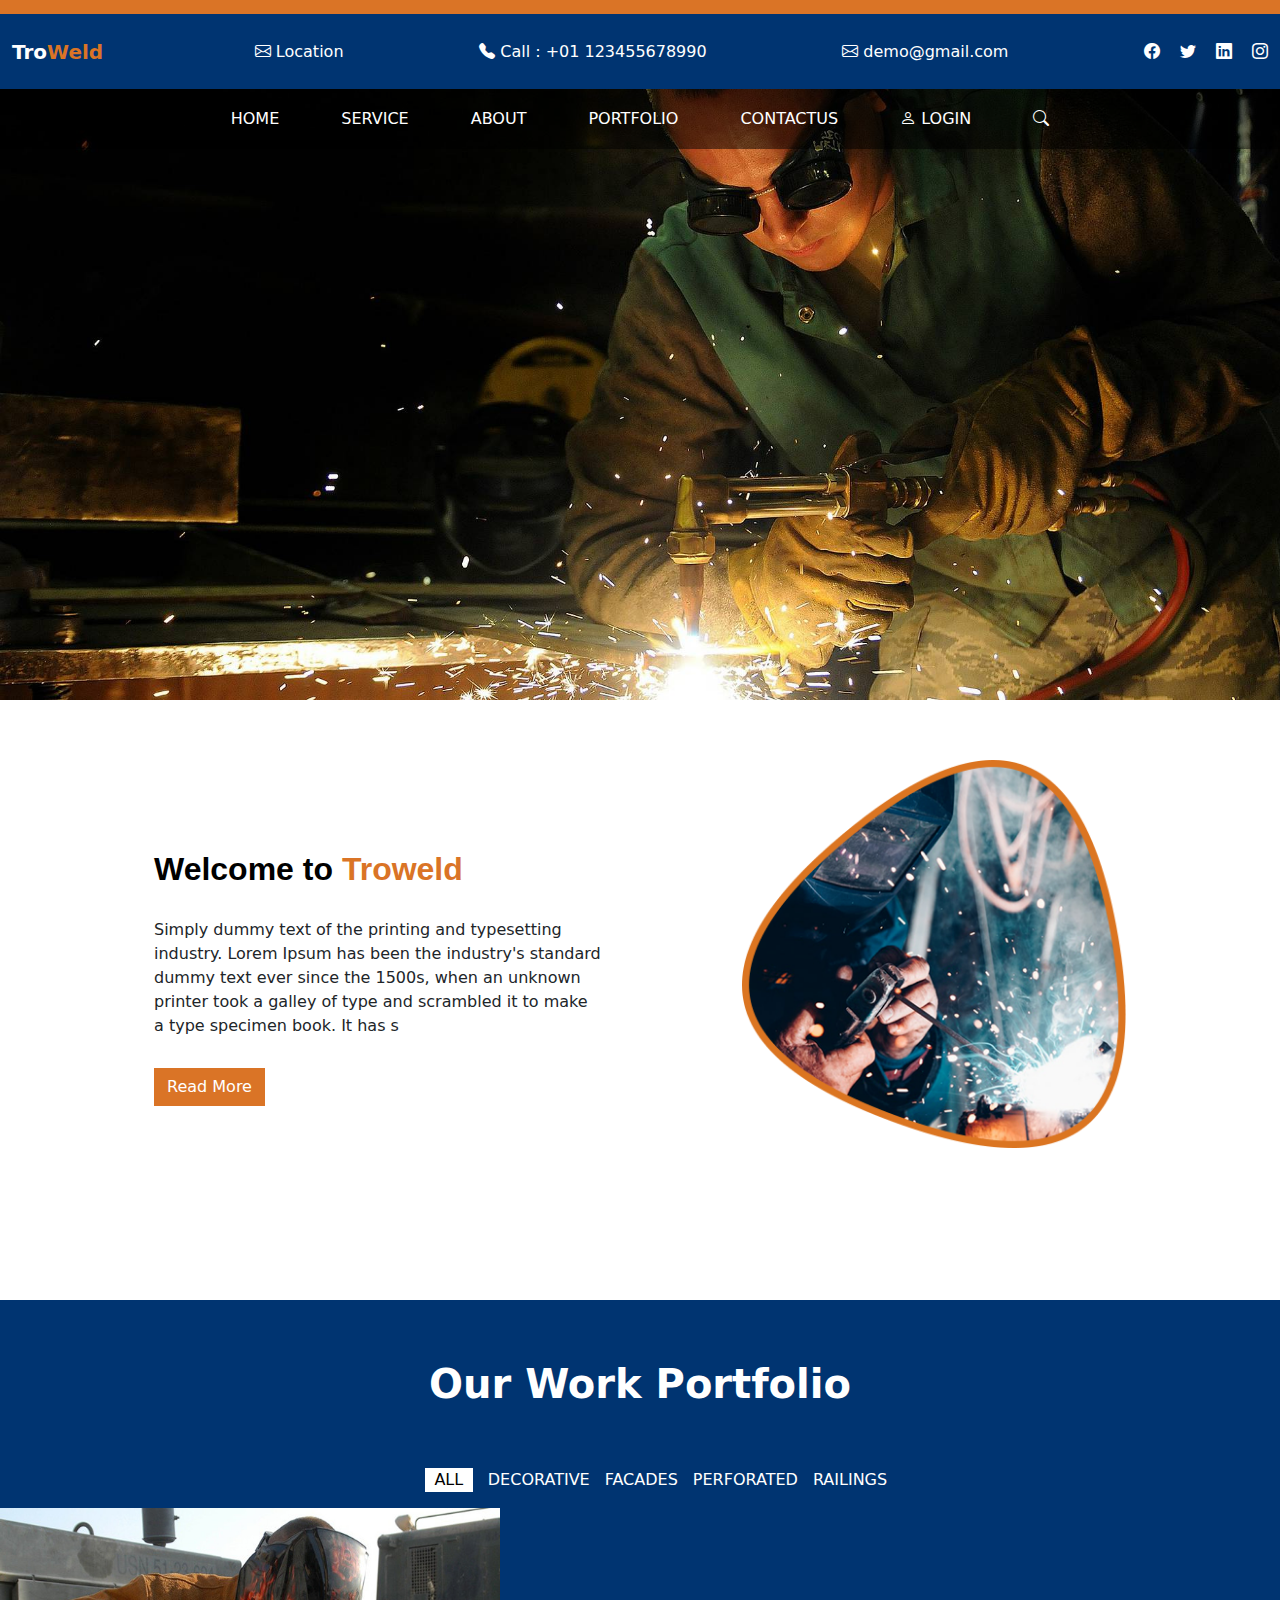
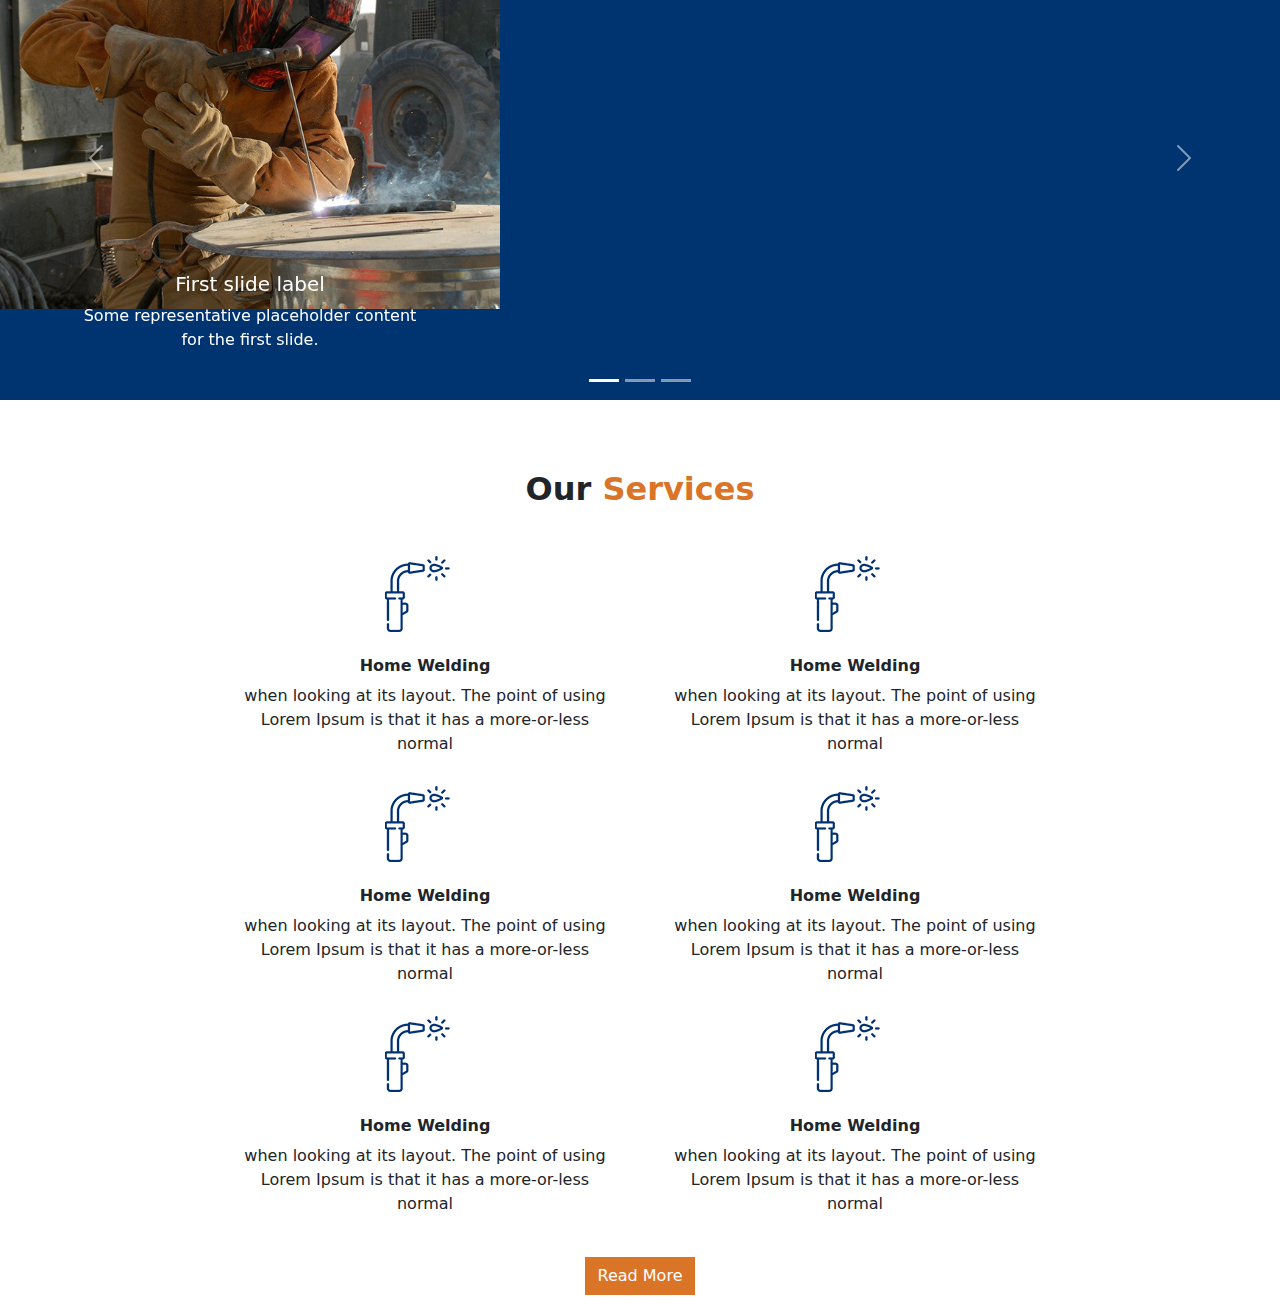
==== index.html @ 68d6c7ae "Rename demo.html to index.html" ====
<!DOCTYPE html>
<html lang="en">
<head>
    <meta charset="UTF-8">
    <meta name="viewport" content="width=device-width, initial-scale=1.0">
    <title>demo</title>
    <link href="https://cdn.jsdelivr.net/npm/bootstrap@5.3.1/dist/css/bootstrap.min.css" rel="stylesheet" integrity="sha384-4bw+/aepP/YC94hEpVNVgiZdgIC5+VKNBQNGCHeKRQN+PtmoHDEXuppvnDJzQIu9" crossorigin="anonymous">
    <link rel="stylesheet" href="./css/bootstrap.min.css">
    <link rel="stylesheet" href="./demo.css">
    <!-- Bootstrap Font Icon CSS -->
    <link rel="stylesheet" href=
"https://cdn.jsdelivr.net/npm/bootstrap-icons@1.5.0/font/bootstrap-icons.css" />

<link rel="stylesheet" href="https://cdnjs.cloudflare.com/ajax/libs/font-awesome/6.4.2/css/all.min.css" integrity="sha512-z3gLpd7yknf1YoNbCzqRKc4qyor8gaKU1qmn+CShxbuBusANI9QpRohGBreCFkKxLhei6S9CQXFEbbKuqLg0DA==" crossorigin="anonymous" referrerpolicy="no-referrer" />



</head>
<body>


 
  <div class="container-fluid-well">
    <div class="section1">

    
     <div class="top" style="height: 14px; background-color:#da7426;"> </div>
  
    <nav class="navbar">
      <div class="container-fluid">
        
          <a class="navbar-brand" href="#"><span  id="navbarbrand" style="color: #ffff; font-weight: bold;">Tro</span><span 
            style="color:#da7426;font-weight: bold;">Weld</span></a>
        <span class="navbar-text">
          <a class="nav-link" aria-current="page" href="#"><i class="bi bi-envelope"> </i>Location</a>
        </span>
        <span class="navbar-text">
          <a class="nav-link" href="#"><i class="bi bi-telephone-fill"> </i> Call : +01 123455678990 </a>
        </span>
        <span class="navbar-text">
          <a class="nav-link" href="#"><i class="bi bi-envelope"></i> demo@gmail.com </a>
        </span>
       <div class="icons">
        <span class="navbar-text d-flex">
          <a class="nav-link" href="#"><i class="bi bi-facebook"></i></a>
          <a class="nav-link" href="#"><i class="bi bi-twitter"></i></a>
          <a class="nav-link" href="#"><i class="bi bi-linkedin"></i></a>
          <a class="nav-link" href="#"><i class="bi bi-instagram"></i></a>
        </span>
      </div>
      
      </div>
    </nav>
    <nav>
    <div class="navitems">
      <ul class="nav justify-content-center ">
        <li class="nav-item">
          <a class="nav-link active" aria-current="page" href="#">HOME</a>
        </li>
        <li class="nav-item">
          <a class="nav-link" href="#">SERVICE</a>
        </li>
        <li class="nav-item">
          <a class="nav-link" href="#">ABOUT</a>
        </li>
        <li class="nav-item">
          <a class="nav-link" href="#">PORTFOLIO</a>
        </li>
        <li class="nav-item">
          <a class="nav-link" href="#">CONTACTUS</a>
        </li>
        <li class="nav-item">
          <a class="nav-link" href="#"><i class="bi bi-person" ></i> </i>LOGIN</a>
        </li>
        <li class="nav-item">
          <a class="nav-link" href="#"><i class="bi bi-search"></i>  </i></a>
        </li>
      </ul>
      
    </div>
  </nav>
  </div>

  <div class="section2">
   
      <div class="left">
        <div class="head"> <h2 style="font-weight: bold;">Welcome to <span style="color: #da7426;">Troweld</span> </h2></div>
        <div class="para">Simply dummy text of the printing and typesetting industry. Lorem Ipsum has been the industry's standard dummy text ever since the 1500s, when an unknown printer took a galley of type and scrambled it to make a type specimen book. It has s</div>
        <div class="read"><a type="button" class="btn">Read More</a></div>
      </div>
      <div class="right"></div>
  </div>

  <div class="section3">
    
    <div class="sec3head"> <h1>Our Work Portfolio</h1></div>
    
    <div class="sec3links d-flex justify-content-center">
      
      <ul class="list">
        
        <span class="all"><a style="color: black;" href="#">ALL</a></span>
    
        <li><a href="">DECORATIVE</a></li>
        <li><a href="">FACADES</a></li>
        <li><a href="">PERFORATED</a></li>
        <li><a href="">RAILINGS</a></li>
      </ul>
    </div>

    <div id="carouselExampleCaptions" class="carousel slide">
      <div class="carousel-indicators">
        <button type="button" data-bs-target="#carouselExampleCaptions" data-bs-slide-to="0" class="active" aria-current="true" aria-label="Slide 1"></button>
        <button type="button" data-bs-target="#carouselExampleCaptions" data-bs-slide-to="1" aria-label="Slide 2"></button>
        <button type="button" data-bs-target="#carouselExampleCaptions" data-bs-slide-to="2" aria-label="Slide 3"></button>
      </div>
      <div class="carousel-inner">
        <div class="carousel-item active">
          <img src="./images/p1.jpg" class="d-block w-100" alt="...">
          <div class="carousel-caption d-none d-md-block">
            <h5>First slide label</h5>
            <p>Some representative placeholder content for the first slide.</p>
          </div>
        </div>
        <div class="carousel-item">
          <img src="./images/p2.jpg" class="d-block w-100" alt="...">
          <div class="carousel-caption d-none d-md-block">
            <h5>Second slide label</h5>
            <p>Some representative placeholder content for the second slide.</p>
          </div>
        </div>
        <div class="carousel-item">
          <img src="./images/p3.jpg" class="d-block w-100" alt="...">
          <div class="carousel-caption d-none d-md-block">
            <h5>Third slide label</h5>
            <p>Some representative placeholder content for the third slide.</p>
          </div>
        </div>
      </div>
      <button class="carousel-control-prev" type="button" data-bs-target="#carouselExampleCaptions" data-bs-slide="prev">
        <span class="carousel-control-prev-icon" aria-hidden="true"></span>
        <span class="visually-hidden">Previous</span>
      </button>
      <button class="carousel-control-next" type="button" data-bs-target="#carouselExampleCaptions" data-bs-slide="next">
        <span class="carousel-control-next-icon" aria-hidden="true"></span>
        <span class="visually-hidden">Next</span>
      </button>
    </div>

  </div>

  <div class="section4">

    <div class="sec4head" > <h2 style="font-weight: bold;">Our <span style="color: #da7426;">Services</span></h2></div>

    <div class="container">
    
    <div class="row">
      
      <div class="col-4">
        <div class="box">
          <div class="sec4img">
            <img src="./images/s1.png" alt="s1">
          </div>
             <div class="sec4card">
              <h6>Home Welding</h6>
              <p>when looking at its layout. The point of using Lorem Ipsum is that it has a more-or-less normal</p>
             </div>
          </div>
      </div>
      <div class="col-4">
        <div class="box">
          <div class="sec4img">
            <img src="./images/s1.png" alt="s1">
          </div>
             <div class="sec4card">
              <h6>Home Welding</h6>
              <p>when looking at its layout. The point of using Lorem Ipsum is that it has a more-or-less normal</p>
             </div>
          </div>
      </div>
      <div class="col-4">
        <div class="box">
          <div class="sec4img">
            <img src="./images/s1.png" alt="s1">
          </div>
             <div class="sec4card">
              <h6>Home Welding</h6>
              <p>when looking at its layout. The point of using Lorem Ipsum is that it has a more-or-less normal</p>
             </div>
          </div>
      </div>
      <div class="col-4">
        <div class="box">
          <div class="sec4img">
            <img src="./images/s1.png" alt="s1">
          </div>
             <div class="sec4card">
              <h6>Home Welding</h6>
              <p>when looking at its layout. The point of using Lorem Ipsum is that it has a more-or-less normal</p>
             </div>
          </div>
      </div>
      <div class="col-4">
        <div class="box">
          <div class="sec4img">
            <img src="./images/s1.png" alt="s1"></div>
             <div class="sec4card">
              <h6>Home Welding</h6>
              <p>when looking at its layout. The point of using Lorem Ipsum is that it has a more-or-less normal</p>
             </div>
          </div>
      </div>
      <div class="col-4">
        <div class="box">
          <div class="sec4img">
            <img src="./images/s1.png" alt="s1">
          </div>
             <div class="sec4card">
              <h6>Home Welding</h6>
              <p>when looking at its layout. The point of using Lorem Ipsum is that it has a more-or-less normal</p>
             </div>
          </div>
      </div>
    </div>
  <div class="sec4btn"><button class="btn">Read More</button></div>
  </div>
  </div>





      <script src="https://cdn.jsdelivr.net/npm/bootstrap@5.3.1/dist/js/bootstrap.bundle.min.js" integrity="sha384-HwwvtgBNo3bZJJLYd8oVXjrBZt8cqVSpeBNS5n7C8IVInixGAoxmnlMuBnhbgrkm" crossorigin="anonymous"></script>
<script src="./js/bootstrap.min.js"></script>
</body>
</html>
---- demo.css ----
/* section1 starts here */

.section1
{
    width: 100%;
    height: 700px;
    background-image: url(./images/hero-bg.jpg);
    background-size: cover;
    
}
   /* Menubar and Navbar */
   
.nav-link:hover
{
 color: #da7426;
}
.nav
{
  background-color: rgb(0,0,0,0.5);
  color: #ffffff;
  height: 60px;
  align-items: center;
  gap: 30px;
  font-weight: 400;
}

.nav a
{
  color: #ffffff;
}

.navbar 
{
    background-color: #003471;
    height: 75px;
   
}



.navbar span
{
  gap: 20px;
  
}

.navbar a{
  color: #ffffff;
}

.navbar span :hover
{
  color: #da7426;
}

/* section1 ends */

/* section2  */

.section2
{
  width: 100%;
  height: 600px;
  background-color: #ffff;
  display: flex;
  gap: 40px;
  align-items: center;
  justify-content: center;

}

.left
{
  width: 35%;
  height: 50%;
  background-color: #ffffff;
 
}

.head
{
width: auto;
color: black;
font-family: Arial, Helvetica, sans-serif;
justify-content: end;

}

.para
{
width: auto;
margin-top: 30px;


} 
.read .btn
{
   /* padding-top:  10px;
  background-color: #da7426;
  text-align: center;
  color: #ffffff;
  width: 100px; 
  height: 50px;  */
  margin-top: 30px;
 background-color: #da7426;
 color: #ffffff;
 border-radius: 0%;
}

.btn:hover 
{
  background-color: #ffffff;
  color:#da7426;
  border-color: #da7426;
  
}


.right
{
 
  width: 30%;
  height: 80%;
  background-image:url(./images/about-img.png);
  background-size: 50%;
  background-repeat: no-repeat;
  background-size: contain;
  margin-left: 100px;
 
  
}

/* section2 ends */

/* section3 */

.section3
{
  height: 700px;
  width: 100%;
  background-color: #003471;
}

.section3 h1
{
  display: flex;
  justify-content: center;
  font-weight: bold;
  padding-top: 60px;
  color: #ffffff;

}

.section3 ul
{
  list-style-type: none;
  display: flex;
  


}

.section3 ul a
{
  text-decoration: none;
  color: #ffffff;
}

.all 
{
  text-decoration: none;
  background-color: #ffffff;
  padding-left: 0.6rem;
  padding-right: 0.6rem;

}
.list
{
  gap: 15px;
}
.sec3links
{
  margin-top: 60px;
}

.carousel-item
{
  height: 500px;
  width: 500px;
  
}

/* section3 ends */

/* section4 */
.section4
{
  width: 100%;
  height: 800px;
}

.sec4head
{
  margin-top: 70px;
  display: flex;
  justify-content: center;
  
}

.container
{
  
  margin-top: 40px;
 
}

.row
{
  
  /* height: 430px; */
  display: flex;
  grid-template-columns: auto auto auto;
  gap: 30px;
  justify-content: center;
  /* align-items: center; */
}
 

.col-4
{
display: flex;
background-color:#ffffff;

width: 400px;
height: 200px;


}

.btn
{
  background-color: #da7426;
  border-radius: 0%;
  color: #ffffff;
  

}

.sec4btn
{
  width: 100%;
  height: 20px;
  margin-top: 50px;
  display: flex;
  justify-content: center;
  align-items: center;
}



.sec4img
{
  width: 80px;
  height: 80px;
  margin: 0 auto;
  align-items: center;
  justify-content: center;
  
}

.sec4card
{
  width: 100%;
  height: 200px;
  background-color: #ffff;
  justify-content: center;
  align-items: center;
  text-align: center;

}

.sec4card h6 
{
  margin-top: 20px;
  font-weight: bold;

}
.sec4card p
{
  text-align: center;

 
}

.box :hover
{
  background-color: #da7426;
}
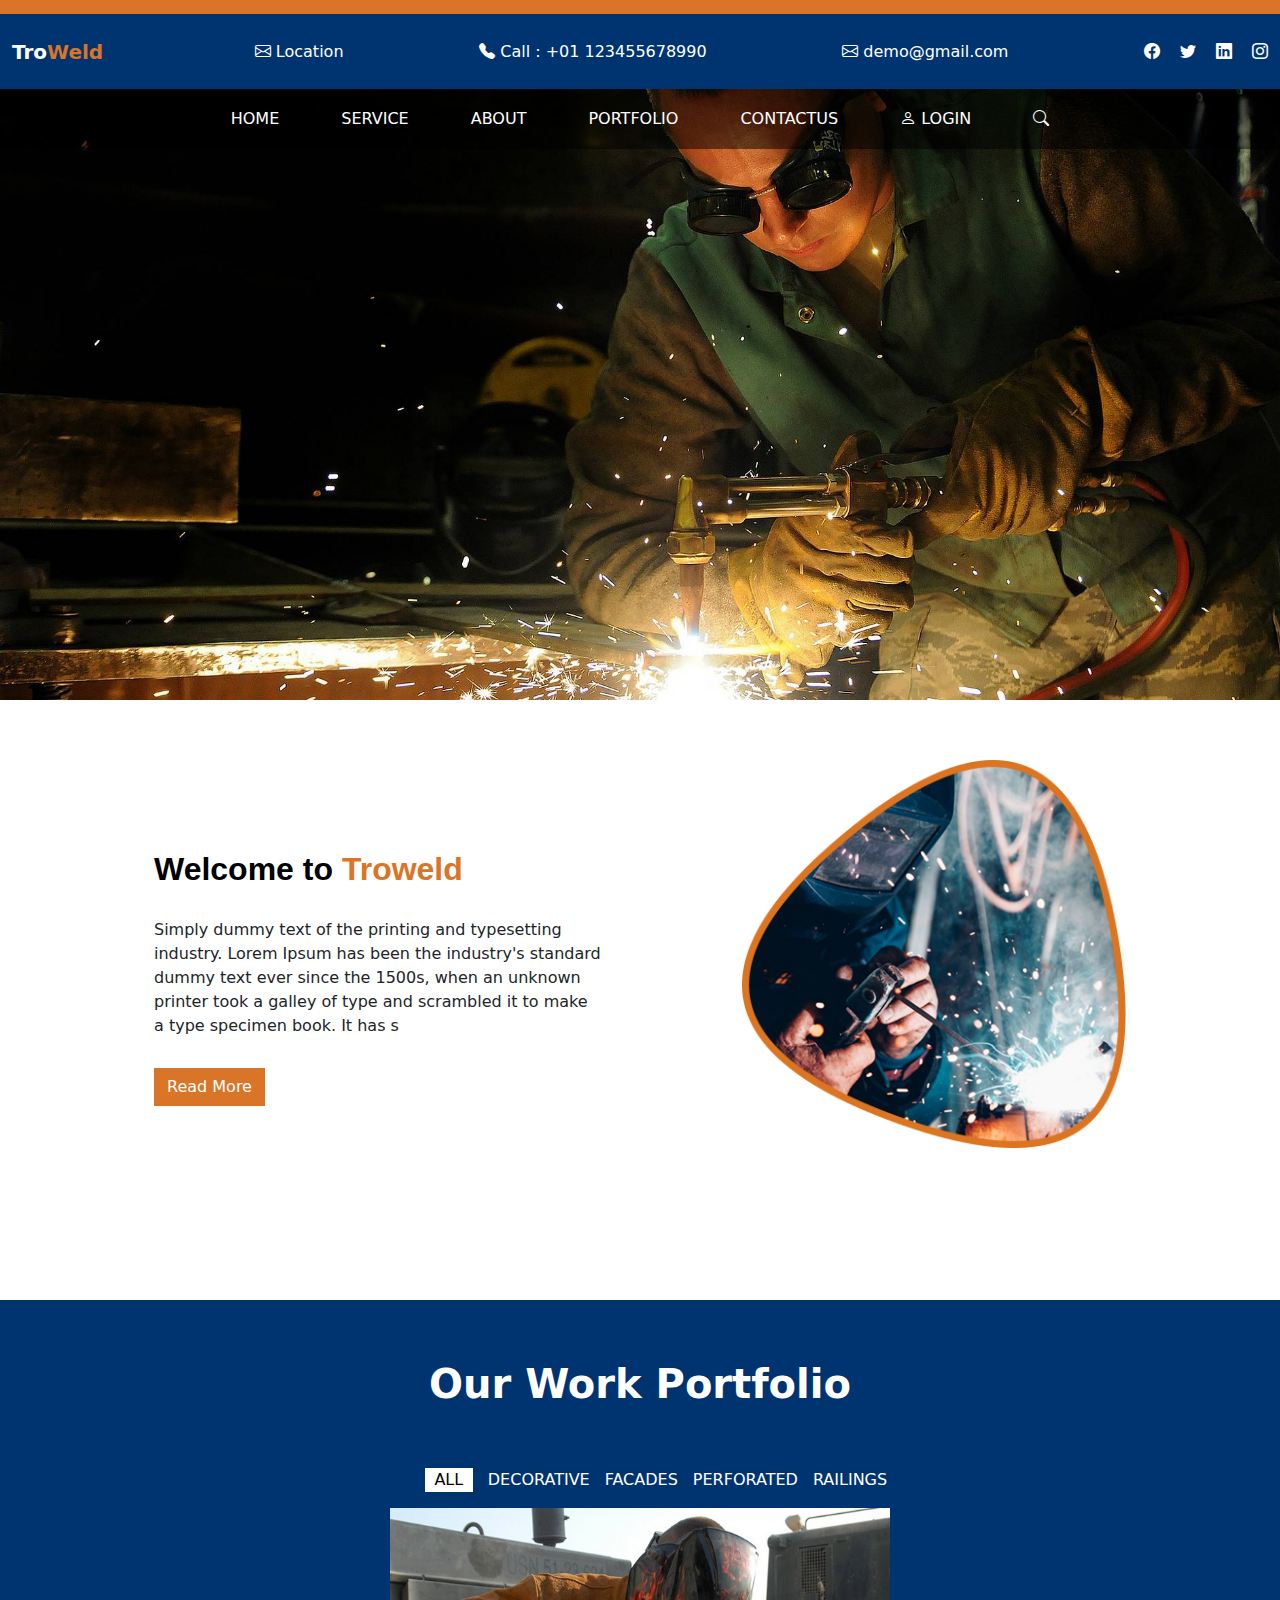
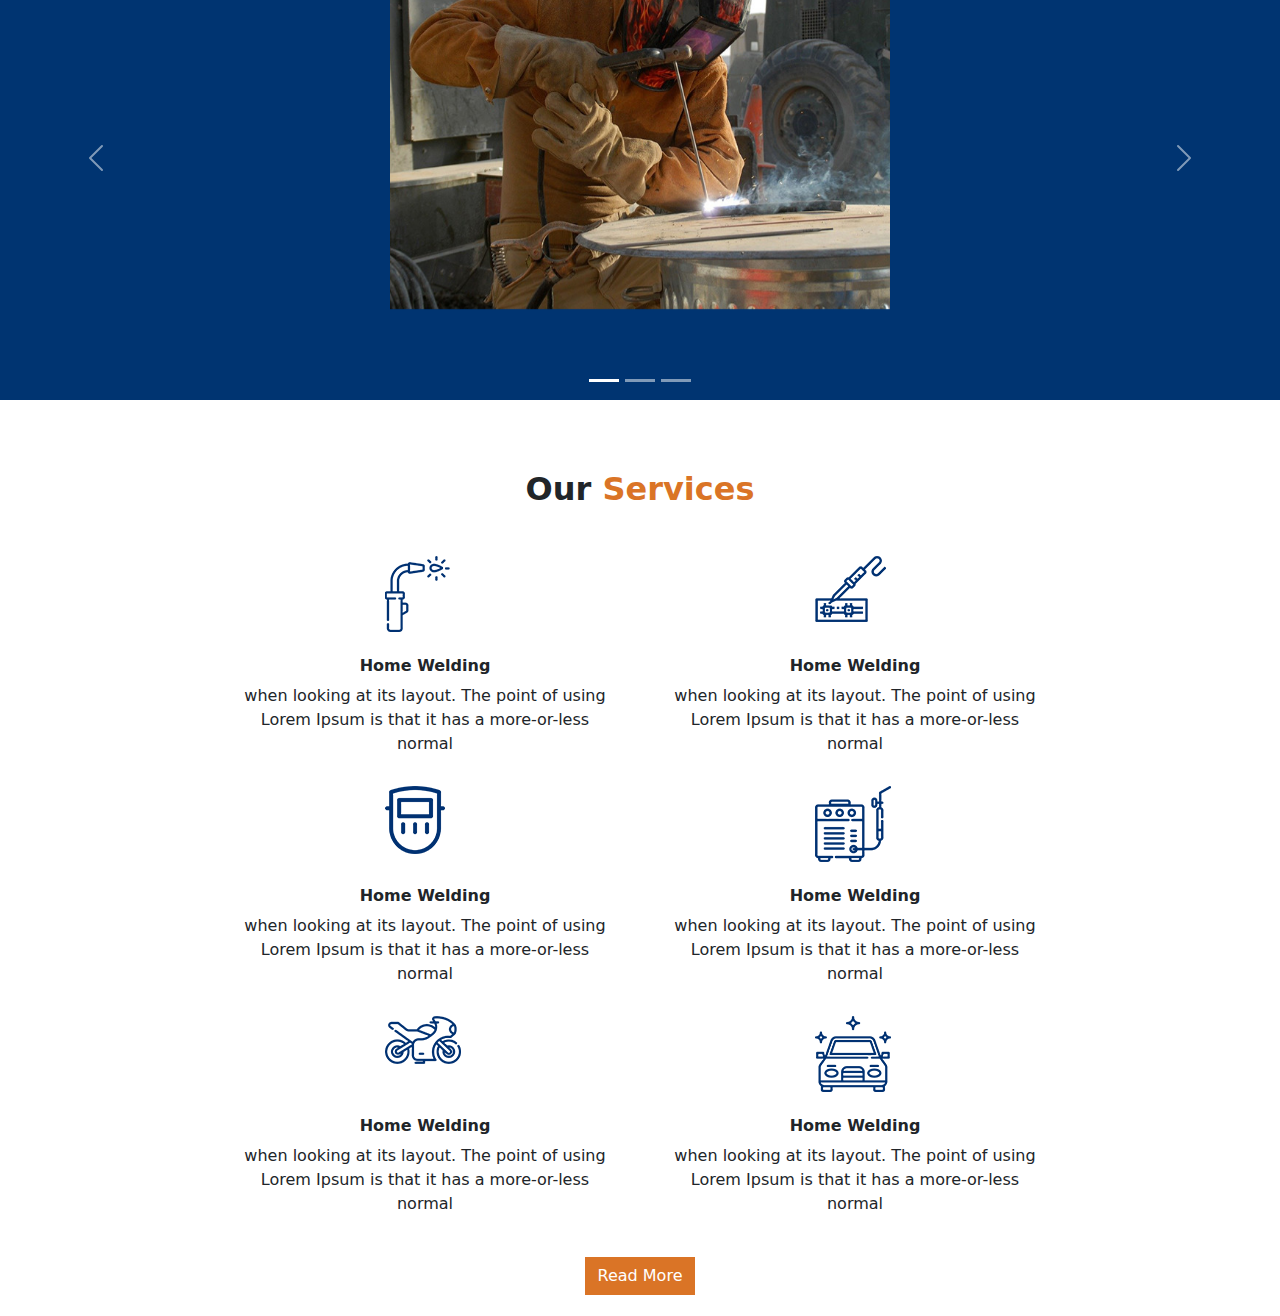
==== commit 08e65dfc: "completed" ====
--- a/index.html
+++ b/index.html
@@ -1,237 +1,255 @@
 <!DOCTYPE html>
 <html lang="en">
+
 <head>
-    <meta charset="UTF-8">
-    <meta name="viewport" content="width=device-width, initial-scale=1.0">
-    <title>demo</title>
-    <link href="https://cdn.jsdelivr.net/npm/bootstrap@5.3.1/dist/css/bootstrap.min.css" rel="stylesheet" integrity="sha384-4bw+/aepP/YC94hEpVNVgiZdgIC5+VKNBQNGCHeKRQN+PtmoHDEXuppvnDJzQIu9" crossorigin="anonymous">
-    <link rel="stylesheet" href="./css/bootstrap.min.css">
-    <link rel="stylesheet" href="./demo.css">
-    <!-- Bootstrap Font Icon CSS -->
-    <link rel="stylesheet" href=
-"https://cdn.jsdelivr.net/npm/bootstrap-icons@1.5.0/font/bootstrap-icons.css" />
-
-<link rel="stylesheet" href="https://cdnjs.cloudflare.com/ajax/libs/font-awesome/6.4.2/css/all.min.css" integrity="sha512-z3gLpd7yknf1YoNbCzqRKc4qyor8gaKU1qmn+CShxbuBusANI9QpRohGBreCFkKxLhei6S9CQXFEbbKuqLg0DA==" crossorigin="anonymous" referrerpolicy="no-referrer" />
+  <meta charset="UTF-8">
+  <meta name="viewport" content="width=device-width, initial-scale=1.0">
+  <title>demo</title>
+  <link href="https://cdn.jsdelivr.net/npm/bootstrap@5.3.1/dist/css/bootstrap.min.css" rel="stylesheet"
+    integrity="sha384-4bw+/aepP/YC94hEpVNVgiZdgIC5+VKNBQNGCHeKRQN+PtmoHDEXuppvnDJzQIu9" crossorigin="anonymous">
+  <link rel="stylesheet" href="./css/bootstrap.min.css">
+  <link rel="stylesheet" href="./style.css">
+  <!-- Bootstrap Font Icon CSS -->
+  <link rel="stylesheet" href="https://cdn.jsdelivr.net/npm/bootstrap-icons@1.5.0/font/bootstrap-icons.css" />
+
+  <link rel="stylesheet" href="https://cdnjs.cloudflare.com/ajax/libs/font-awesome/6.4.2/css/all.min.css"
+    integrity="sha512-z3gLpd7yknf1YoNbCzqRKc4qyor8gaKU1qmn+CShxbuBusANI9QpRohGBreCFkKxLhei6S9CQXFEbbKuqLg0DA=="
+    crossorigin="anonymous" referrerpolicy="no-referrer" />
 
 
 
 </head>
+
 <body>
 
 
- 
+
   <div class="container-fluid-well">
     <div class="section1">
 
-    
-     <div class="top" style="height: 14px; background-color:#da7426;"> </div>
-  
-    <nav class="navbar">
-      <div class="container-fluid">
-        
-          <a class="navbar-brand" href="#"><span  id="navbarbrand" style="color: #ffff; font-weight: bold;">Tro</span><span 
-            style="color:#da7426;font-weight: bold;">Weld</span></a>
-        <span class="navbar-text">
-          <a class="nav-link" aria-current="page" href="#"><i class="bi bi-envelope"> </i>Location</a>
-        </span>
-        <span class="navbar-text">
-          <a class="nav-link" href="#"><i class="bi bi-telephone-fill"> </i> Call : +01 123455678990 </a>
-        </span>
-        <span class="navbar-text">
-          <a class="nav-link" href="#"><i class="bi bi-envelope"></i> demo@gmail.com </a>
-        </span>
-       <div class="icons">
-        <span class="navbar-text d-flex">
-          <a class="nav-link" href="#"><i class="bi bi-facebook"></i></a>
-          <a class="nav-link" href="#"><i class="bi bi-twitter"></i></a>
-          <a class="nav-link" href="#"><i class="bi bi-linkedin"></i></a>
-          <a class="nav-link" href="#"><i class="bi bi-instagram"></i></a>
-        </span>
-      </div>
-      
-      </div>
-    </nav>
-    <nav>
-    <div class="navitems">
-      <ul class="nav justify-content-center ">
-        <li class="nav-item">
-          <a class="nav-link active" aria-current="page" href="#">HOME</a>
-        </li>
-        <li class="nav-item">
-          <a class="nav-link" href="#">SERVICE</a>
-        </li>
-        <li class="nav-item">
-          <a class="nav-link" href="#">ABOUT</a>
-        </li>
-        <li class="nav-item">
-          <a class="nav-link" href="#">PORTFOLIO</a>
-        </li>
-        <li class="nav-item">
-          <a class="nav-link" href="#">CONTACTUS</a>
-        </li>
-        <li class="nav-item">
-          <a class="nav-link" href="#"><i class="bi bi-person" ></i> </i>LOGIN</a>
-        </li>
-        <li class="nav-item">
-          <a class="nav-link" href="#"><i class="bi bi-search"></i>  </i></a>
-        </li>
-      </ul>
-      
-    </div>
-  </nav>
-  </div>
-
-  <div class="section2">
-   
+
+      <div class="top" style="height: 14px; background-color:#da7426;"> </div>
+
+      <nav class="navbar">
+        <div class="container-fluid">
+
+          <a class="navbar-brand" href="#"><span id="navbarbrand"
+              style="color: #ffff; font-weight: bold;">Tro</span><span
+              style="color:#da7426;font-weight: bold;">Weld</span></a>
+          <span class="navbar-text">
+            <a class="nav-link" aria-current="page" href="#"><i class="bi bi-envelope"> </i>Location</a>
+          </span>
+          <span class="navbar-text">
+            <a class="nav-link" href="#"><i class="bi bi-telephone-fill"> </i> Call : +01 123455678990 </a>
+          </span>
+          <span class="navbar-text">
+            <a class="nav-link" href="#"><i class="bi bi-envelope"></i> demo@gmail.com </a>
+          </span>
+          <div class="icons">
+            <span class="navbar-text d-flex">
+              <a class="nav-link" href="#"><i class="bi bi-facebook"></i></a>
+              <a class="nav-link" href="#"><i class="bi bi-twitter"></i></a>
+              <a class="nav-link" href="#"><i class="bi bi-linkedin"></i></a>
+              <a class="nav-link" href="#"><i class="bi bi-instagram"></i></a>
+            </span>
+          </div>
+
+        </div>
+      </nav>
+      <nav>
+        <div class="navitems">
+          <ul class="nav justify-content-center ">
+            <li class="nav-item">
+              <a class="nav-link active" aria-current="page" href="#">HOME</a>
+            </li>
+            <li class="nav-item">
+              <a class="nav-link" href="#">SERVICE</a>
+            </li>
+            <li class="nav-item">
+              <a class="nav-link" href="#">ABOUT</a>
+            </li>
+            <li class="nav-item">
+              <a class="nav-link" href="#">PORTFOLIO</a>
+            </li>
+            <li class="nav-item">
+              <a class="nav-link" href="#">CONTACTUS</a>
+            </li>
+            <li class="nav-item">
+              <a class="nav-link" href="#"><i class="bi bi-person"></i> </i>LOGIN</a>
+            </li>
+            <li class="nav-item">
+              <a class="nav-link" href="#"><i class="bi bi-search"></i> </i></a>
+            </li>
+          </ul>
+
+        </div>
+      </nav>
+    </div>
+
+    <div class="section2">
+
       <div class="left">
-        <div class="head"> <h2 style="font-weight: bold;">Welcome to <span style="color: #da7426;">Troweld</span> </h2></div>
-        <div class="para">Simply dummy text of the printing and typesetting industry. Lorem Ipsum has been the industry's standard dummy text ever since the 1500s, when an unknown printer took a galley of type and scrambled it to make a type specimen book. It has s</div>
+        <div class="head">
+          <h2 style="font-weight: bold;">Welcome to <span style="color: #da7426;">Troweld</span> </h2>
+        </div>
+        <div class="para">Simply dummy text of the printing and typesetting industry. Lorem Ipsum has been the
+          industry's standard dummy text ever since the 1500s, when an unknown printer took a galley of type and
+          scrambled it to make a type specimen book. It has s</div>
         <div class="read"><a type="button" class="btn">Read More</a></div>
       </div>
       <div class="right"></div>
-  </div>
-
-  <div class="section3">
-    
-    <div class="sec3head"> <h1>Our Work Portfolio</h1></div>
-    
-    <div class="sec3links d-flex justify-content-center">
-      
-      <ul class="list">
-        
-        <span class="all"><a style="color: black;" href="#">ALL</a></span>
-    
-        <li><a href="">DECORATIVE</a></li>
-        <li><a href="">FACADES</a></li>
-        <li><a href="">PERFORATED</a></li>
-        <li><a href="">RAILINGS</a></li>
-      </ul>
-    </div>
-
-    <div id="carouselExampleCaptions" class="carousel slide">
-      <div class="carousel-indicators">
-        <button type="button" data-bs-target="#carouselExampleCaptions" data-bs-slide-to="0" class="active" aria-current="true" aria-label="Slide 1"></button>
-        <button type="button" data-bs-target="#carouselExampleCaptions" data-bs-slide-to="1" aria-label="Slide 2"></button>
-        <button type="button" data-bs-target="#carouselExampleCaptions" data-bs-slide-to="2" aria-label="Slide 3"></button>
-      </div>
-      <div class="carousel-inner">
-        <div class="carousel-item active">
-          <img src="./images/p1.jpg" class="d-block w-100" alt="...">
-          <div class="carousel-caption d-none d-md-block">
-            <h5>First slide label</h5>
-            <p>Some representative placeholder content for the first slide.</p>
-          </div>
-        </div>
-        <div class="carousel-item">
-          <img src="./images/p2.jpg" class="d-block w-100" alt="...">
-          <div class="carousel-caption d-none d-md-block">
-            <h5>Second slide label</h5>
-            <p>Some representative placeholder content for the second slide.</p>
-          </div>
-        </div>
-        <div class="carousel-item">
-          <img src="./images/p3.jpg" class="d-block w-100" alt="...">
-          <div class="carousel-caption d-none d-md-block">
-            <h5>Third slide label</h5>
-            <p>Some representative placeholder content for the third slide.</p>
-          </div>
-        </div>
-      </div>
-      <button class="carousel-control-prev" type="button" data-bs-target="#carouselExampleCaptions" data-bs-slide="prev">
-        <span class="carousel-control-prev-icon" aria-hidden="true"></span>
-        <span class="visually-hidden">Previous</span>
-      </button>
-      <button class="carousel-control-next" type="button" data-bs-target="#carouselExampleCaptions" data-bs-slide="next">
-        <span class="carousel-control-next-icon" aria-hidden="true"></span>
-        <span class="visually-hidden">Next</span>
-      </button>
-    </div>
-
-  </div>
-
-  <div class="section4">
-
-    <div class="sec4head" > <h2 style="font-weight: bold;">Our <span style="color: #da7426;">Services</span></h2></div>
-
-    <div class="container">
-    
-    <div class="row">
-      
-      <div class="col-4">
-        <div class="box">
-          <div class="sec4img">
-            <img src="./images/s1.png" alt="s1">
-          </div>
-             <div class="sec4card">
-              <h6>Home Welding</h6>
-              <p>when looking at its layout. The point of using Lorem Ipsum is that it has a more-or-less normal</p>
-             </div>
-          </div>
-      </div>
-      <div class="col-4">
-        <div class="box">
-          <div class="sec4img">
-            <img src="./images/s1.png" alt="s1">
-          </div>
-             <div class="sec4card">
-              <h6>Home Welding</h6>
-              <p>when looking at its layout. The point of using Lorem Ipsum is that it has a more-or-less normal</p>
-             </div>
-          </div>
-      </div>
-      <div class="col-4">
-        <div class="box">
-          <div class="sec4img">
-            <img src="./images/s1.png" alt="s1">
-          </div>
-             <div class="sec4card">
-              <h6>Home Welding</h6>
-              <p>when looking at its layout. The point of using Lorem Ipsum is that it has a more-or-less normal</p>
-             </div>
-          </div>
-      </div>
-      <div class="col-4">
-        <div class="box">
-          <div class="sec4img">
-            <img src="./images/s1.png" alt="s1">
-          </div>
-             <div class="sec4card">
-              <h6>Home Welding</h6>
-              <p>when looking at its layout. The point of using Lorem Ipsum is that it has a more-or-less normal</p>
-             </div>
-          </div>
-      </div>
-      <div class="col-4">
-        <div class="box">
-          <div class="sec4img">
-            <img src="./images/s1.png" alt="s1"></div>
-             <div class="sec4card">
-              <h6>Home Welding</h6>
-              <p>when looking at its layout. The point of using Lorem Ipsum is that it has a more-or-less normal</p>
-             </div>
-          </div>
-      </div>
-      <div class="col-4">
-        <div class="box">
-          <div class="sec4img">
-            <img src="./images/s1.png" alt="s1">
-          </div>
-             <div class="sec4card">
-              <h6>Home Welding</h6>
-              <p>when looking at its layout. The point of using Lorem Ipsum is that it has a more-or-less normal</p>
-             </div>
-          </div>
-      </div>
-    </div>
-  <div class="sec4btn"><button class="btn">Read More</button></div>
-  </div>
-  </div>
-
-
-
-
-
-      <script src="https://cdn.jsdelivr.net/npm/bootstrap@5.3.1/dist/js/bootstrap.bundle.min.js" integrity="sha384-HwwvtgBNo3bZJJLYd8oVXjrBZt8cqVSpeBNS5n7C8IVInixGAoxmnlMuBnhbgrkm" crossorigin="anonymous"></script>
-<script src="./js/bootstrap.min.js"></script>
+    </div>
+
+    <div class="section3">
+
+      <div class="sec3head">
+        <h1>Our Work Portfolio</h1>
+      </div>
+
+      <div class="sec3links d-flex justify-content-center">
+
+        <ul class="list">
+
+          <span class="all"><a style="color: black;" href="#">ALL</a></span>
+
+          <li><a href="">DECORATIVE</a></li>
+          <li><a href="">FACADES</a></li>
+          <li><a href="">PERFORATED</a></li>
+          <li><a href="">RAILINGS</a></li>
+        </ul>
+      </div>
+
+
+
+      <div id="carouselExampleIndicators" class="carousel slide">
+        <div class="carousel-indicators">
+          <button type="button" data-bs-target="#carouselExampleIndicators" data-bs-slide-to="0" class="active"
+            aria-current="true" aria-label="Slide 1"></button>
+          <button type="button" data-bs-target="#carouselExampleIndicators" data-bs-slide-to="1"
+            aria-label="Slide 2"></button>
+          <button type="button" data-bs-target="#carouselExampleIndicators" data-bs-slide-to="2"
+            aria-label="Slide 3"></button>
+        </div>
+        <div class=" carousel-container ">
+          <div class="carousel-inner">
+            <div class="carousel-item active">
+              <img src="./images/p1.jpg" class="d-block w-100" alt="...">
+            </div>
+            <div class="carousel-item">
+              <img src="./images/p2.jpg" class="d-block w-100" alt="...">
+            </div>
+            <div class="carousel-item">
+              <img src="./images/p3.jpg" class=" d-block w-100" alt="...">
+            </div>
+          </div>
+        </div>
+        <button class="carousel-control-prev" type="button" data-bs-target="#carouselExampleIndicators"
+          data-bs-slide="prev">
+          <span class="carousel-control-prev-icon" aria-hidden="true"></span>
+          <span class="visually-hidden">Previous</span>
+        </button>
+        <button class="carousel-control-next" type="button" data-bs-target="#carouselExampleIndicators"
+          data-bs-slide="next">
+          <span class="carousel-control-next-icon" aria-hidden="true"></span>
+          <span class="visually-hidden">Next</span>
+        </button>
+      </div>
+
+
+
+
+
+    </div>
+
+    <div class="section4">
+
+      <div class="sec4head">
+        <h2 style="font-weight: bold;">Our <span style="color: #da7426;">Services</span></h2>
+      </div>
+
+      <div class="container">
+
+        <div class="row">
+
+          <div class="col-4">
+            <div class="box">
+              <div class="sec4img">
+                <img src="./images/s1.png" alt="s1">
+              </div>
+              <div class="sec4card">
+                <h6>Home Welding</h6>
+                <p>when looking at its layout. The point of using Lorem Ipsum is that it has a more-or-less normal</p>
+              </div>
+            </div>
+          </div>
+          <div class="col-4">
+            <div class="box">
+              <div class="sec4img">
+                <img src="./images/s2.png" alt="s1">
+              </div>
+              <div class="sec4card">
+                <h6>Home Welding</h6>
+                <p>when looking at its layout. The point of using Lorem Ipsum is that it has a more-or-less normal</p>
+              </div>
+            </div>
+          </div>
+          <div class="col-4">
+            <div class="box">
+              <div class="sec4img">
+                <img src="./images/s3.png" alt="s1">
+              </div>
+              <div class="sec4card">
+                <h6>Home Welding</h6>
+                <p>when looking at its layout. The point of using Lorem Ipsum is that it has a more-or-less normal</p>
+              </div>
+            </div>
+          </div>
+          <div class="col-4">
+            <div class="box">
+              <div class="sec4img">
+                <img src="./images/s4.png" alt="s1">
+              </div>
+              <div class="sec4card">
+                <h6>Home Welding</h6>
+                <p>when looking at its layout. The point of using Lorem Ipsum is that it has a more-or-less normal</p>
+              </div>
+            </div>
+          </div>
+          <div class="col-4">
+            <div class="box">
+              <div class="sec4img">
+                <img src="./images/s5.png" alt="s1">
+              </div>
+              <div class="sec4card">
+                <h6>Home Welding</h6>
+                <p>when looking at its layout. The point of using Lorem Ipsum is that it has a more-or-less normal</p>
+              </div>
+            </div>
+          </div>
+          <div class="col-4">
+            <div class="box">
+              <div class="sec4img">
+                <img src="./images/s6.png" alt="s1">
+              </div>
+              <div class="sec4card">
+                <h6>Home Welding</h6>
+                <p>when looking at its layout. The point of using Lorem Ipsum is that it has a more-or-less normal</p>
+              </div>
+            </div>
+          </div>
+        </div>
+        <div class="sec4btn"><button class="btn">Read More</button></div>
+      </div>
+    </div>
+
+
+
+
+
+    <script src="https://cdn.jsdelivr.net/npm/bootstrap@5.3.1/dist/js/bootstrap.bundle.min.js"
+      integrity="sha384-HwwvtgBNo3bZJJLYd8oVXjrBZt8cqVSpeBNS5n7C8IVInixGAoxmnlMuBnhbgrkm"
+      crossorigin="anonymous"></script>
+    <script src="./js/bootstrap.min.js"></script>
 </body>
-</html>
+
+</html>--- a/style.css
+++ b/style.css
@@ -0,0 +1,304 @@
+
+/* section1 starts here */
+
+.section1
+{
+    width: 100%;
+    height: 700px;
+    background-image: url(./images/hero-bg.jpg);
+    background-size: cover;
+    
+}
+   /* Menubar and Navbar */
+   
+.nav-link:hover
+{
+ color: #da7426;
+}
+.nav
+{
+  background-color: rgb(0,0,0,0.5);
+  color: #ffffff;
+  height: 60px;
+  align-items: center;
+  gap: 30px;
+  font-weight: 400;
+}
+
+.nav a
+{
+  color: #ffffff;
+}
+
+.navbar 
+{
+    background-color: #003471;
+    height: 75px;
+   
+}
+
+
+
+.navbar span
+{
+  gap: 20px;
+  
+}
+
+.navbar a{
+  color: #ffffff;
+}
+
+.navbar span :hover
+{
+  color: #da7426;
+}
+
+/* section1 ends */
+
+/* section2  */
+
+.section2
+{
+  width: 100%;
+  height: 600px;
+  background-color: #ffff;
+  display: flex;
+  gap: 40px;
+  align-items: center;
+  justify-content: center;
+
+}
+
+.left
+{
+  width: 35%;
+  height: 50%;
+  background-color: #ffffff;
+ 
+}
+
+.head
+{
+width: auto;
+color: black;
+font-family: Arial, Helvetica, sans-serif;
+justify-content: end;
+
+}
+
+.para
+{
+width: auto;
+margin-top: 30px;
+
+
+} 
+.read .btn
+{
+   /* padding-top:  10px;
+  background-color: #da7426;
+  text-align: center;
+  color: #ffffff;
+  width: 100px; 
+  height: 50px;  */
+  margin-top: 30px;
+ background-color: #da7426;
+ color: #ffffff;
+ border-radius: 0%;
+}
+
+.btn:hover 
+{
+  background-color: #ffffff;
+  color:#da7426;
+  border-color: #da7426;
+  
+}
+
+
+.right
+{
+ 
+  width: 30%;
+  height: 80%;
+  background-image:url(./images/about-img.png);
+  background-size: 50%;
+  background-repeat: no-repeat;
+  background-size: contain;
+  margin-left: 100px;
+ 
+  
+}
+
+/* section2 ends */
+
+/* section3 */
+
+.section3
+{
+  height: 700px;
+  width: 100%;
+  background-color: #003471;
+}
+
+.section3 h1
+{
+  display: flex;
+  justify-content: center;
+  font-weight: bold;
+  padding-top: 60px;
+  color: #ffffff;
+
+}
+
+.section3 ul
+{
+  list-style-type: none;
+  display: flex;
+  
+
+
+}
+
+.section3 ul a
+{
+  text-decoration: none;
+  color: #ffffff;
+}
+
+.all 
+{
+  text-decoration: none;
+  background-color: #ffffff;
+  padding-left: 0.6rem;
+  padding-right: 0.6rem;
+
+}
+.list
+{
+  gap: 15px;
+}
+.sec3links
+{
+  margin-top: 60px;
+}
+
+.carousel-item
+{
+  height: 500px;
+  width: 500px;
+  
+}
+
+/* section3 ends */
+
+/* section4 */
+.section4
+{
+  width: 100%;
+  height: 800px;
+}
+
+.sec4head
+{
+  margin-top: 70px;
+  display: flex;
+  justify-content: center;
+  
+}
+
+.container
+{
+  
+  margin-top: 40px;
+ 
+}
+
+.row
+{
+  
+  /* height: 430px; */
+  display: flex;
+  grid-template-columns: auto auto auto;
+  gap: 30px;
+  justify-content: center;
+  /* align-items: center; */
+}
+ 
+
+.col-4
+{
+display: flex;
+background-color:#ffffff;
+
+width: 400px;
+height: 200px;
+
+
+}
+
+.btn
+{
+  background-color: #da7426;
+  border-radius: 0%;
+  color: #ffffff;
+  
+
+}
+
+.sec4btn
+{
+  width: 100%;
+  height: 20px;
+  margin-top: 50px;
+  display: flex;
+  justify-content: center;
+  align-items: center;
+}
+
+
+
+.sec4img
+{
+  width: 80px;
+  height: 80px;
+  margin: 0 auto;
+  align-items: center;
+  justify-content: center;
+  
+}
+
+.sec4card
+{
+  width: 100%;
+  height: 200px;
+  background-color: #ffff;
+  justify-content: center;
+  align-items: center;
+  text-align: center;
+
+}
+
+.sec4card h6 
+{
+  margin-top: 20px;
+  font-weight: bold;
+
+}
+.sec4card p
+{
+  text-align: center;
+
+ 
+}
+
+.box :hover
+{
+  background-color: #da7426;
+}
+
+.carousel-container {
+  margin: 0 auto; 
+  max-width: 500px; 
+}